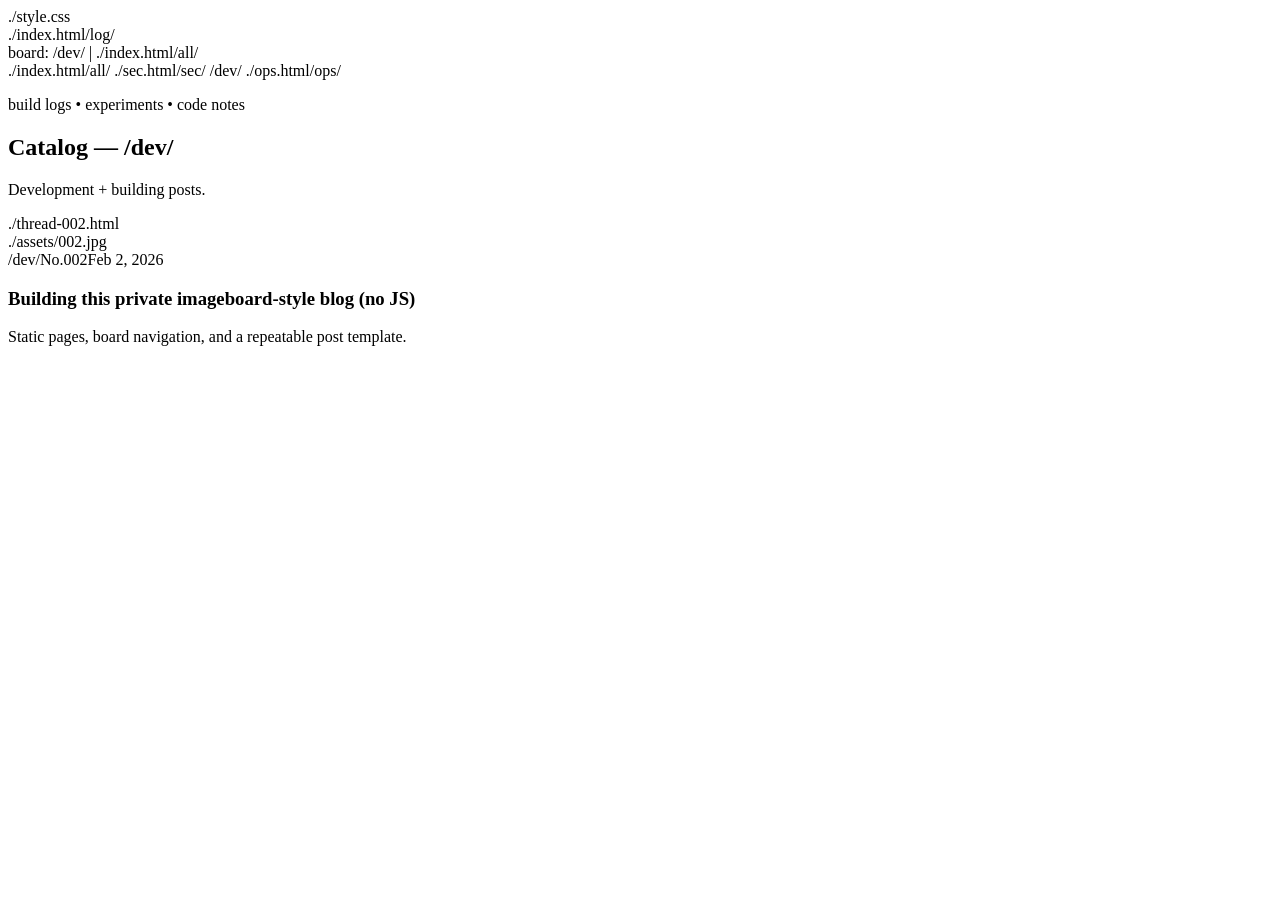
==== docs/dev.html @ 32d94278 "Add initial dev.html file for development catalog" ====
<!doctype html>
<html lang="en">
<head>
  <meta charset="utf-8" />
  <meta name="viewport" content="width=device-width, initial-scale=1" />
  <title>/dev/ — catalog</title>
  ./style.css
</head>

<body>
  <header class="topbar">
    <div class="wrap topbar-inner">
      ./index.html/log/</a>
      <nav class="nav">
        <span class="muted">board:</span> <span class="muted">/dev/</span>
        <span class="sep">|</span>
        ./index.html/all/</a>
      </nav>
    </div>
  </header>

  <main class="wrap">
    <div class="boardbar" aria-label="Boards">
      ./index.html/all/</a>
      ./sec.html/sec/</a>
      <span class="current">/dev/</span>
      ./ops.html/ops/</a>
    </div>

    <section class="hero">
      <p class="kicker">build logs • experiments • code notes</p>
      <h1>Catalog — /dev/</h1>
      <p class="lede">Development + building posts.</p>
    </section>

    <section class="catalog" aria-label="Thread catalog /dev/">
      ./thread-002.html
        <div class="thumb">./assets/002.jpg</div>
        <div class="card-body">
          <div class="meta">
            <span class="board">/dev/</span><span>No.002</span><span>Feb 2, 2026</span>
          </div>
          <h3>Building this private imageboard-style blog (no JS)</h3>
          <p>Static pages, board navigation, and a repeatable post template.</p>
        </div>
      </a>
    </section>
  </main>
</body>
</html>
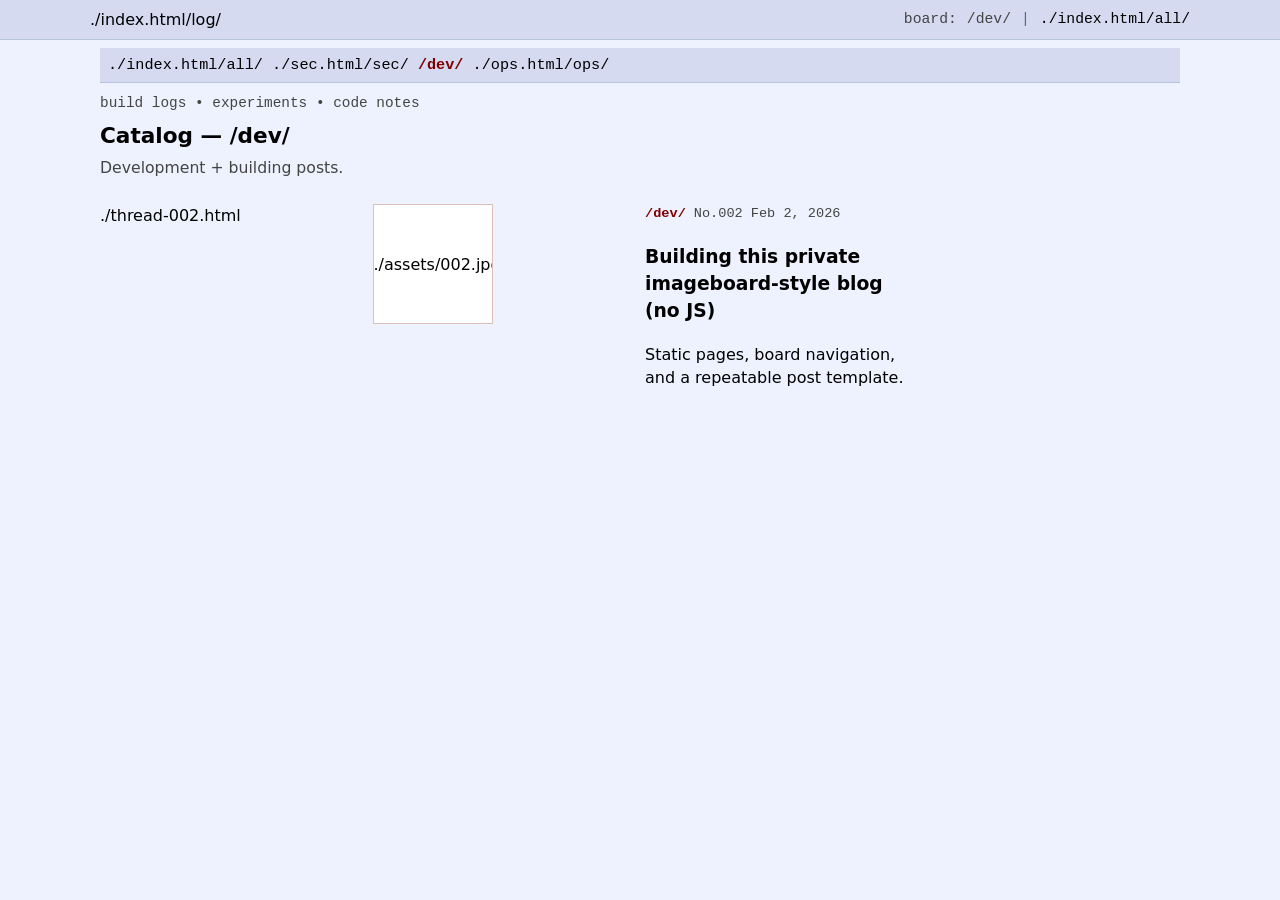
==== commit 41233d8b: "Fix stylesheet link in dev.html" ====
--- a/docs/dev.html
+++ b/docs/dev.html
@@ -4,7 +4,7 @@
   <meta charset="utf-8" />
   <meta name="viewport" content="width=device-width, initial-scale=1" />
   <title>/dev/ — catalog</title>
-  ./style.css
+  <link rel="stylesheet" href="style.css">
 </head>
 
 <body>
--- a/docs/style.css
+++ b/docs/style.css
@@ -0,0 +1,297 @@
+:root{
+  /* classic imageboard-ish palette */
+  --bg: #eef2ff;        /* page */
+  --bar: #d6daf0;       /* header bar */
+  --barLine: #b7c5d9;
+
+  --panel: #f0e0d6;     /* OP box */
+  --tile: #f7efe9;      /* catalog tile */
+  --line: #d9bfb7;
+
+  --fg: #000;
+  --muted: #444;
+
+  --accent: #800000;    /* maroon */
+  --link: #0000ee;
+  --visited: #551a8b;
+
+  --max: 1100px;
+  --r: 2px;
+  --thumb: 120px;
+
+  --mono: ui-monospace, SFMono-Regular, Menlo, Monaco, Consolas, "Liberation Mono", monospace;
+  --sans: system-ui, -apple-system, Segoe UI, Roboto, Arial, sans-serif;
+}
+
+*{ box-sizing: border-box; }
+
+body{
+  margin: 0;
+  background: var(--bg);
+  color: var(--fg);
+  font-family: var(--sans);
+  line-height: 1.45;
+}
+
+.wrap{
+  max-width: var(--max);
+  margin: 0 auto;
+  padding: 0 10px;
+}
+
+/* classic links */
+a{ color: var(--link); }
+a:visited{ color: var(--visited); }
+a:hover{ color: var(--accent); }
+
+.muted{ color: var(--muted); }
+.sep{ color: #667; }
+
+code{
+  font-family: var(--mono);
+  font-size: 0.95em;
+}
+
+/* ==============
+   Top bar
+   ============== */
+.topbar{
+  background: var(--bar);
+  border-bottom: 1px solid var(--barLine);
+}
+.topbar-inner{
+  display: flex;
+  justify-content: space-between;
+  align-items: center;
+  padding: 8px 0;
+  gap: 10px;
+}
+.brand{
+  font-weight: 800;
+  letter-spacing: .5px;
+  text-decoration: none;
+  color: var(--fg);
+}
+.nav{
+  display: flex;
+  gap: 10px;
+  align-items: center;
+  flex-wrap: wrap;
+  font-family: var(--mono);
+  font-size: 0.92rem;
+}
+
+/* ==============
+   Board bar (the “filter”)
+   ============== */
+.boardbar{
+  background: var(--bar);
+  border-bottom: 1px solid var(--barLine);
+  padding: 6px 8px;
+  margin-top: 8px;
+  font-family: var(--mono);
+  font-size: 0.95rem;
+}
+.boardbar a{
+  text-decoration: none;
+  margin-right: 8px;
+}
+.boardbar .current{
+  color: var(--accent);
+  font-weight: 700;
+}
+
+/* ==============
+   Hero (compact)
+   ============== */
+.hero{
+  padding: 10px 0 6px;
+}
+.kicker{
+  font-family: var(--mono);
+  font-size: 0.9rem;
+  color: var(--muted);
+  margin: 0 0 6px;
+}
+.hero h1{
+  font-size: 1.35rem;
+  margin: 0 0 6px;
+  font-weight: 800;
+}
+.lede{
+  margin: 0 0 8px;
+  color: var(--muted);
+  font-size: 0.98rem;
+}
+
+/* ==============
+   Catalog (4 tiles/row desktop)
+   ============== */
+.catalog{
+  padding: 10px 0 20px;
+  display: grid;
+  gap: 10px;
+}
+
+@media (min-width: 980px){
+  .catalog{ grid-template-columns: repeat(4, minmax(0, 1fr)); }
+}
+@media (min-width: 620px) and (max-width: 979px){
+  .catalog{ grid-template-columns: repeat(2, minmax(0, 1fr)); }
+}
+@media (max-width: 619px){
+  .catalog{ grid-template-columns: 1fr; }
+}
+
+/* thread tile */
+.card{
+  display: flex;
+  gap: 8px;
+
+  background: var(--tile);
+  border: 1px solid var(--line);
+  border-radius: var(--r);
+  padding: 8px;
+
+  text-decoration: none;
+  color: var(--fg);
+}
+
+.card:hover{
+  outline: 1px dashed var(--accent);
+  outline-offset: 1px;
+}
+
+.thumb{
+  width: var(--thumb);
+  height: var(--thumb);
+  flex: 0 0 auto;
+  border: 1px solid var(--line);
+  background: #fff;
+  display: grid;
+  place-items: center;
+  overflow: hidden;
+}
+.thumb img{
+  width: 100%;
+  height: 100%;
+  object-fit: cover;
+  display: block;
+}
+
+.card-body{ min-width: 0; }
+
+.meta{
+  display: flex;
+  flex-wrap: wrap;
+  gap: 8px;
+  align-items: center;
+  font-family: var(--mono);
+  font-size: 0.85rem;
+  color: var(--muted);
+  margin-bottom: 4px;
+}
+.board{
+  color: var(--accent);
+  font-weight: 700;
+}
+
+.card h3{
+  margin: 0 0 4px;
+  font-size: 1rem;
+  font-weight: 800;
+  color: var(--fg);
+
+  display: -webkit-box;
+  -webkit-line-clamp: 2;
+  -webkit-box-orient: vertical;
+  overflow: hidden;
+}
+.card p{
+  margin: 0;
+  font-size: 0.92rem;
+  color: #222;
+
+  display: -webkit-box;
+  -webkit-line-clamp: 3;
+  -webkit-box-orient: vertical;
+  overflow: hidden;
+}
+
+/* ==============
+   Thread page (OP-only)
+   ============== */
+.thread{
+  padding: 10px 0 28px;
+}
+
+.op{
+  background: var(--panel);
+  border: 1px solid var(--line);
+  border-radius: var(--r);
+  overflow: hidden;
+}
+
+.op-head{
+  padding: 10px;
+  border-bottom: 1px solid var(--line);
+  background: #f2e3da;
+}
+
+.op-head .meta{
+  margin: 0 0 6px;
+}
+
+.op-head h1{
+  margin: 0 0 6px;
+  font-size: 1.45rem;
+  font-weight: 900;
+}
+
+.op-head .lede{
+  margin: 0;
+  color: #222;
+}
+
+.op-media{
+  padding: 10px;
+  border-bottom: 1px solid var(--line);
+  background: #fff;
+}
+.op-media img{
+  max-width: 100%;
+  height: auto;
+  display: block;
+  border: 1px solid var(--line);
+}
+
+.op-body{
+  padding: 10px 12px;
+  color: #111;
+}
+.op-body h2{
+  margin: 14px 0 6px;
+  font-size: 1.1rem;
+}
+.op-body p{
+  margin: 0 0 10px;
+}
+.op-body ul{
+  margin: 0 0 10px 18px;
+}
+
+.footer{
+  padding: 10px 0 20px;
+  font-family: var(--mono);
+  font-size: 0.95rem;
+}
+
+.backline{
+  margin-top: 10px;
+  font-family: var(--mono);
+  font-size: 0.95rem;
+}
+
+@media (max-width: 520px){
+  :root{ --thumb: 96px; }
+}
